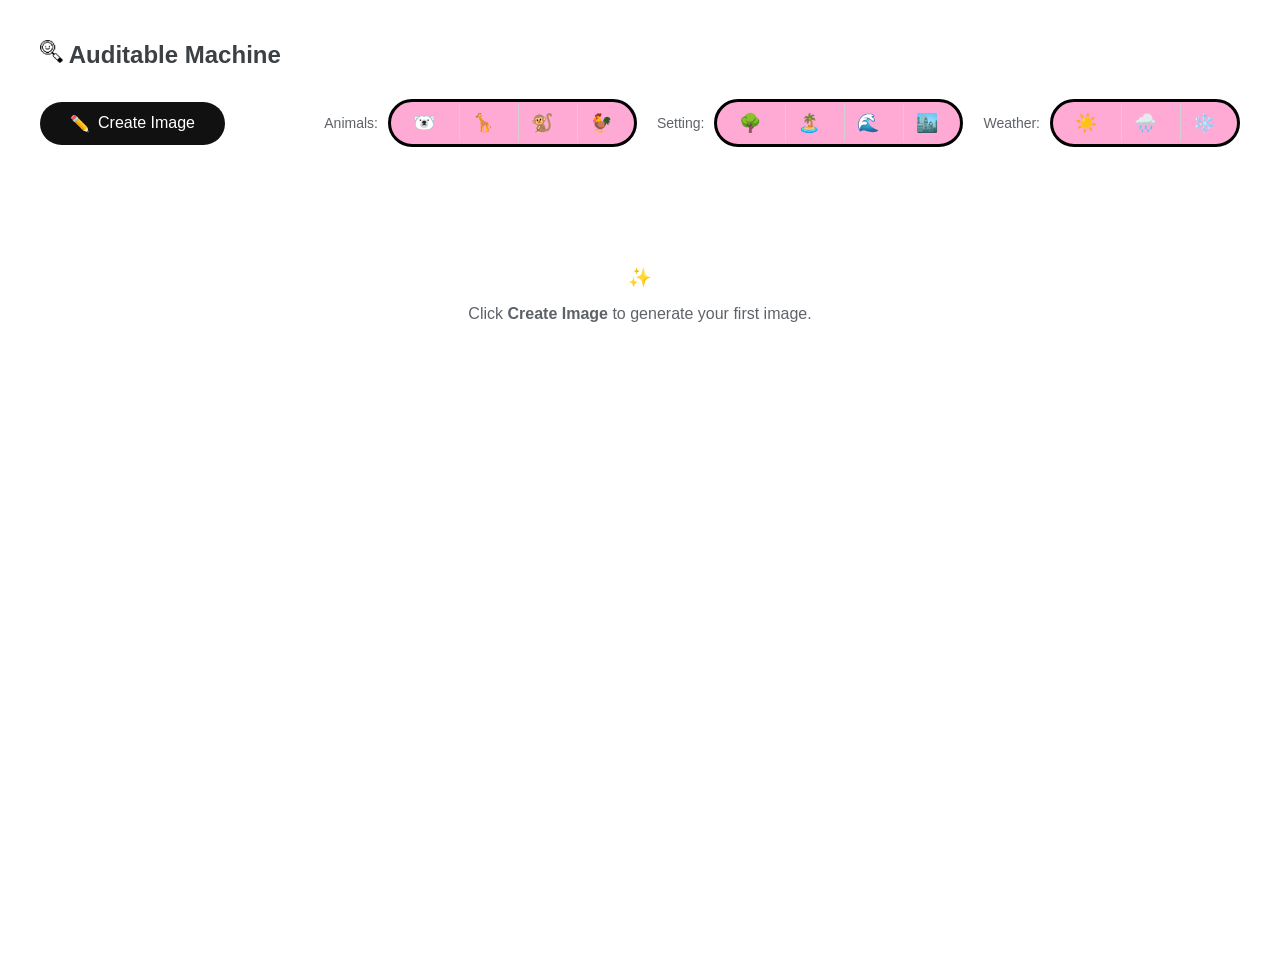
==== dk.html @ 0e52a174 "new color scheme" ====
<!DOCTYPE html>
<html lang="en">
<head>
    <meta charset="UTF-8">
    <meta name="viewport" content="width=device-width, initial-scale=1.0">
    <title>Auditable Machine</title>
    <link rel="stylesheet" href="style.css">
</head>
<body>

    <header>
        <h1><img style='display:inline;' src='glass.png' width="23px" height="23px"/> Auditable Machine </h1>
    </header>

    <section class="controls">
        <button class="btn-create" id="create">
            <span>✏️</span> Create Image
        </button>

    <div class="filter-group">
    <div class="filter-section">
        <span>Animals:</span>
        <div class="filter-bar" data-type="animal">
            <div class="filter-item" data-value="polarBear">🐻‍❄️</div>
            <div class="filter-item" data-value="giraffe">🦒</div>
            <div class="filter-item" data-value="monkey">🐒</div>
            <div class="filter-item" data-value="chicken">🐓</div>
        </div>
    </div>

    <div class="filter-section">
        <span>Setting:</span>
        <div class="filter-bar" data-type="setting">
            <div class="filter-item" data-value="forest">🌳</div>
            <div class="filter-item" data-value="beach">🏝️</div>
            <div class="filter-item" data-value="ocean">🌊</div>
            <div class="filter-item" data-value="city">🏙️</div>
        </div>
    </div>

    <div class="filter-section">
        <span>Weather:</span>
        <div class="filter-bar" data-type="weather">
            <div class="filter-item" data-value="sunny">☀️</div>
            <div class="filter-item" data-value="rainy">🌧️</div>
            <div class="filter-item" data-value="snowy">❄️</div>
        </div>
    </div>
</div>

    </section>

    <main class="gallery-grid" id="gallery">
    </main>
    </main>


    <div id="createModal" class="modal-overlay">
    <div class="modal-content">
        <div class="modal-header">
            <h2 style="margin:0; font-size: 1.2rem;">Create New Image</h2>
            <button class="close-btn" id="closeModal">&times;</button>
        </div>
        
        <div class="modal-body">
    <div class="modal-filter-section">
        <label for="modal-animal"></label>
        <select id="modal-animal" class="modal-select">
            <option value="" disabled selected>Animal</option>
            <option value="polarBear">🐻‍❄️</option>
            <option value="giraffe">🦒</option>
            <option value="monkey">🐒</option>
            <option value="chicken">🐓</option>
        </select>
    </div>

    <div class="modal-filter-section">
        <label for="modal-setting"></label>
        <select id="modal-setting" class="modal-select">
            <option value="" disabled selected>Setting</option>
            <option value="forest">🌳</option>
            <option value="beach">🏝️</option>
            <option value="ocean">🌊</option>
            <option value="city">🏙️</option>
        </select>
    </div>

    <div class="modal-filter-section">
        <label for="modal-weather"></label>
        <select id="modal-weather" class="modal-select">
            <option value="" disabled selected>Weather</option>
            <option value="sunny">☀️</option>
            <option value="rainy">🌧️</option>
            <option value="snowy">❄️</option>
        </select>
    </div>
</div>
    <div id="resultPreview" style="display: none; margin-top: 5px; text-align: center;">
    <div class="image-container" id="previewContainer">
        </div>
    <button class="btn-generate" id="addToDatasetBtn" style="margin-top: 15px;">Add to dataset</button>
    <button id="tryAgainBtn" style="background:none; border:none; color:#666; cursor:pointer; margin-top:10px;">Try another combination</button>
</div>

            <button class="btn-generate" id="generateBtn">Generate Image</button>
        </div>
    </div>
</div>
    <script src="monkey.js"></script>
    <script src="polarBear.js"></script>
    <script src="giraffe.js"></script>
    <script src="chicken.js"></script>
    <script src="main.js"></script>
</body>
</html>
---- style.css ----
:root {
            --primary-blue: #1a73e8;
            --bg-gray: #f8f9fa;
            --text-dark: #3c4043;
            --border-radius: 20px;
        }

        body {
            font-family: 'Segoe UI', Tahoma, Geneva, Verdana, sans-serif;
            background-color: #f4f4f400;
            color: var(--text-dark);
            margin: 0;
            padding: 40px;
            min-height: 100vh;
        }

        /* Header Styles */
        header {
            display: flex;
            align-items: center;
            gap: 10px;
            margin-bottom: 30px;
        }

        .logo-icon { font-size: 28px; }
        h1 { font-size: 24px; font-weight: 600; margin: 0; }

        /* Controls Section */
        .controls {
            display: flex;
            justify-content: space-between;
            align-items: center;
            margin-bottom: 40px;
        }

        .btn-create {
            background-color: #111111;
            color: white;
            border: none;
            padding: 12px 30px;
            border-radius: 30px;
            font-size: 16px;
            cursor: pointer;
            display: flex;
            align-items: center;
            gap: 8px;
            transition: background 0.2s;
        }

        .btn-create:hover { background-color: #2b2b2b; }

        .filter-container {
            display: flex;
            align-items: center;
            gap: 15px;
        }

        .filter-bar {
            background: #FEAAD4;
            padding: 5px 15px;
            border-radius: 30px;
            display: flex;
            align-items: center;
            gap: 12px;
            border: 3px solid #000000;
        }

        /* Grid Layout */
        .gallery-grid {
            display: grid;
            grid-template-columns: repeat(auto-fill, minmax(300px, 1fr));
            gap: 30px;
        }

        .card {
            display: flex;
            flex-direction: column;
            gap: 10px;
        }

        .image-container {
            width: 100%;
            aspect-ratio: 16 / 10;
            background-color: #a60074; /* Dark placeholder like the bottom rows */
            border-radius: var(--border-radius);
            overflow: hidden;
            position: relative;
        }

        .image-container img {
            width: 100%;
            height: 100%;
            object-fit: cover;
        }

        /* Visual Dimming for lower rows as seen in your image */
        .dimmed { opacity: 0.4; filter: grayscale(50%); }

        .card-footer {
            display: flex;
            gap: 5px;
            font-size: 18px;
            padding-left: 5px;
        }


/* style.css */

.filter-group {
    display: flex;
    flex-wrap: wrap;
    gap: 20px;
    align-items: center;
    margin-bottom: 0px;
}

.filter-section {
    display: flex;
    align-items: center;
    gap: 10px;
}

.filter-section span {
    font-size: 14px;
    font-weight: 500;
    color: #5f6368;
}

.filter-bar {
    display: flex;
    background-color: #FEAAD4; /* The light gray pill */
    border-radius: 25px;
    padding: 2px 10px;
    overflow: hidden;
}

.filter-item {
    padding: 8px 12px;
    cursor: pointer;
    font-size: 18px;
    display: flex;
    align-items: center;
    border-left: 1px solid #d1d1d1; /* The vertical dividers */
    transition: background 0.2s;
}

.filter-item:first-child {
    border-left: none;
}

/* Highlighted state */
.filter-item.active {
    background-color: #ec4f9d; /* Subtle selection gray */
    font-weight: bold;
}

.filter-item:hover:not(.active) {
    background-color: #f1f1f1;
}


/* Add to style.css */

/* style.css */

.modal-overlay {
    /* This is the magic part */
    display: none; /* Hidden by default, JS turns this to 'flex' */
    position: fixed; /* Stays in the same place even if you scroll */
    z-index: 9999; /* Higher than everything else on the page */
    left: 0;
    top: 0;
    width: 100%;
    height: 100%;
    
    /* This centers the white box */
    justify-content: center; 
    align-items: center;
    
    /* The background dimming effect */
    background-color: rgba(0, 0, 0, 0.6); 
    backdrop-filter: blur(5px); /* Modern blurry background */
}

.modal-content {
    background-color: white;
    padding: 30px;
    border-radius: 24px;
    width: 90%;
    max-width: 450px;
    /* This is the anchor for the X button */
    position: relative; 
    box-shadow: 0 20px 40px rgba(0,0,0,0.3);
}

.modal-header h2 {
    margin-top: 0; /* Ensures the title doesn't push things down */
    font-size: 1.25rem;
}

/* style.css */

.modal-body {
    display: flex;
    flex-direction: row;
    gap: 12px;
    margin: 25px 0;
}

.modal-filter-section {
    flex: 1;
}

.modal-select {
    width: 100%;
    background-color: #e8e8e8;
    border: 1px solid #dcdcdc;
    border-radius: 30px; 
    
    /* Increased font-size for bigger emojis */
    font-size: 22px; 
    
    /* Adjust padding to keep the pill shape balanced with larger text */
    padding: 8px 35px 8px 15px; 
    
    color: #444;
    cursor: pointer;
    outline: none;
    appearance: none;
    -webkit-appearance: none;
    
    
    
    transition: all 0.2s ease;
}

.modal-select:hover {
    background-color: #dfdfdf;
}

.modal-select:focus {
    border-color: #000000;
    background-color: #ffffff;
    box-shadow: 0 0 0 3px rgba(26, 115, 232, 0.1);
}

/* Ensure the button is also styled nicely */
.btn-generate {
    width: 100%;
    background-color: #111111;
    color: white;
    border: none;
    padding: 14px;
    border-radius: 30px; /* Matching the pill shape */
    font-weight: 600;
    cursor: pointer;
    transition: background 0.2s;
}

.btn-generate:hover {
    background-color: #2b2b2b;
}

.btn-generate:hover {
    background-color: #000000;
}

.close-btn {
    /* Take it out of the normal text flow */
    position: absolute; 
    top: 15px;
    right: 20px;
    
    background: none;
    border: none;
    font-size: 24px;
    font-weight: bold;
    color: #888;
    cursor: pointer;
    line-height: 1;
    padding: 5px;
}

.close-btn:hover {
    color: #333; /* Darkens when you hover over it */
}

.modal-filter-section {
    margin-bottom: 20px;
}

.modal-filter-section p {
    margin: 0 0 8px 0;
    font-size: 14px;
    font-weight: bold;
    color: #555;
}

.popup-bar {
    justify-content: center; /* Center emojis in the popup */
    background-color: #f0f0f0;
}

.btn-generate {
    width: 100%;
    background-color: #000000;
    color: white;
    border: none;
    padding: 15px;
    border-radius: 12px;
    font-size: 16px;
    font-weight: 600;
    cursor: pointer;
    margin-top: 10px;
    transition: background 0.2s;
}

.btn-generate:hover {
    background-color: #b0156a;
}

@media (max-width: 480px) {
    .modal-body {
        flex-direction: column;
    }
}
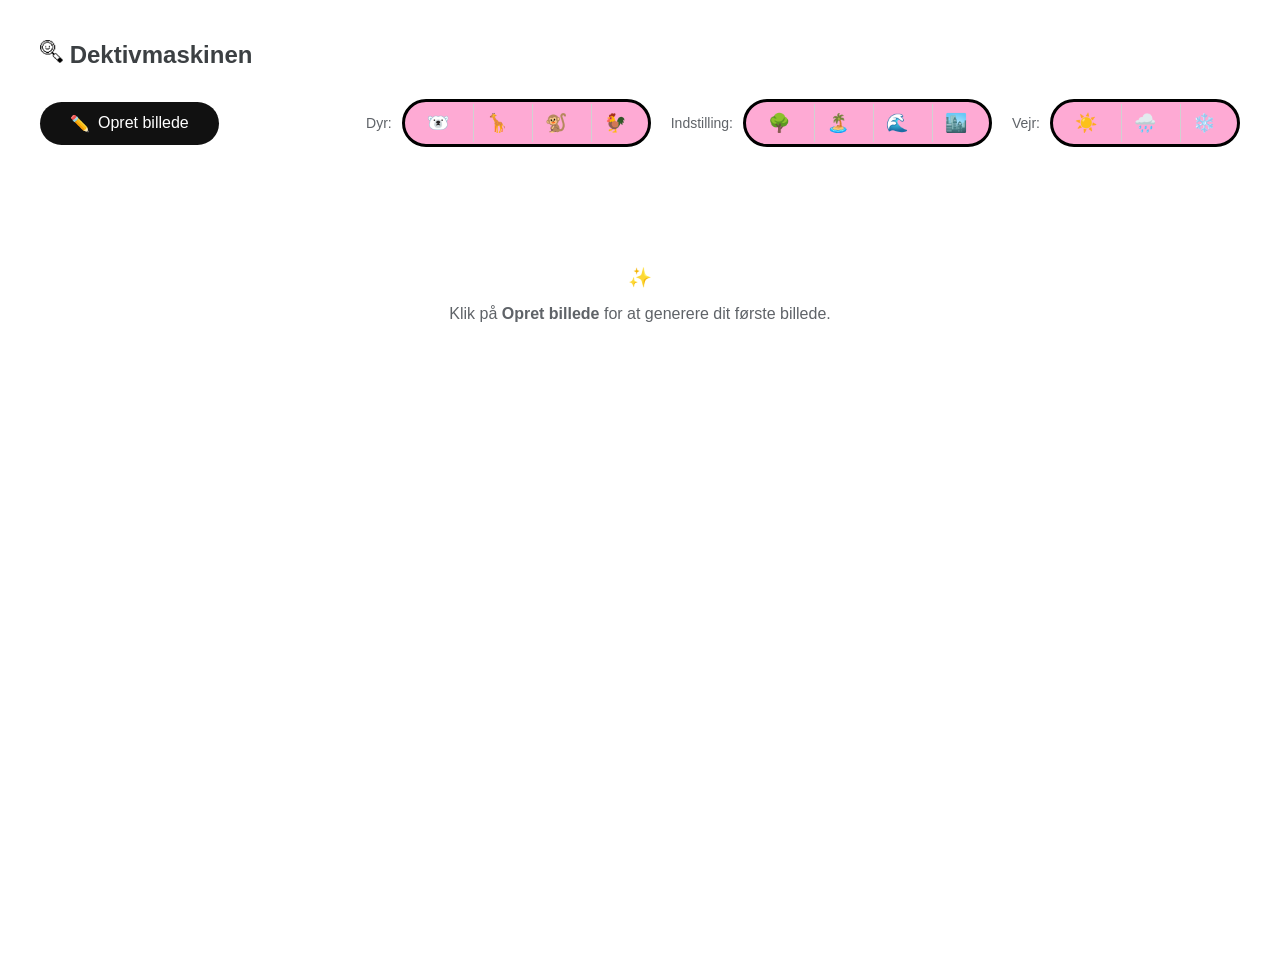
==== commit 84b03e58: "dk" ====
--- a/dk.html
+++ b/dk.html
@@ -1,25 +1,25 @@
 <!DOCTYPE html>
-<html lang="en">
+<html lang="dk">
 <head>
     <meta charset="UTF-8">
     <meta name="viewport" content="width=device-width, initial-scale=1.0">
-    <title>Auditable Machine</title>
+    <title>Dektivmaskinen</title>
     <link rel="stylesheet" href="style.css">
 </head>
 <body>
 
     <header>
-        <h1><img style='display:inline;' src='glass.png' width="23px" height="23px"/> Auditable Machine </h1>
+        <h1><img style='display:inline;' src='glass.png' width="23px" height="23px"/> Dektivmaskinen </h1>
     </header>
 
     <section class="controls">
         <button class="btn-create" id="create">
-            <span>✏️</span> Create Image
+            <span>✏️</span> Opret billede
         </button>
 
     <div class="filter-group">
     <div class="filter-section">
-        <span>Animals:</span>
+        <span>Dyr:</span>
         <div class="filter-bar" data-type="animal">
             <div class="filter-item" data-value="polarBear">🐻‍❄️</div>
             <div class="filter-item" data-value="giraffe">🦒</div>
@@ -29,7 +29,7 @@
     </div>
 
     <div class="filter-section">
-        <span>Setting:</span>
+        <span>Indstilling:</span>
         <div class="filter-bar" data-type="setting">
             <div class="filter-item" data-value="forest">🌳</div>
             <div class="filter-item" data-value="beach">🏝️</div>
@@ -39,7 +39,7 @@
     </div>
 
     <div class="filter-section">
-        <span>Weather:</span>
+        <span>Vejr:</span>
         <div class="filter-bar" data-type="weather">
             <div class="filter-item" data-value="sunny">☀️</div>
             <div class="filter-item" data-value="rainy">🌧️</div>
@@ -58,7 +58,7 @@
     <div id="createModal" class="modal-overlay">
     <div class="modal-content">
         <div class="modal-header">
-            <h2 style="margin:0; font-size: 1.2rem;">Create New Image</h2>
+            <h2 style="margin:0; font-size: 1.2rem;">Opret nyt billede</h2>
             <button class="close-btn" id="closeModal">&times;</button>
         </div>
         
@@ -66,7 +66,7 @@
     <div class="modal-filter-section">
         <label for="modal-animal"></label>
         <select id="modal-animal" class="modal-select">
-            <option value="" disabled selected>Animal</option>
+            <option value="" disabled selected>Dyr</option>
             <option value="polarBear">🐻‍❄️</option>
             <option value="giraffe">🦒</option>
             <option value="monkey">🐒</option>
@@ -77,7 +77,7 @@
     <div class="modal-filter-section">
         <label for="modal-setting"></label>
         <select id="modal-setting" class="modal-select">
-            <option value="" disabled selected>Setting</option>
+            <option value="" disabled selected>Indstilling</option>
             <option value="forest">🌳</option>
             <option value="beach">🏝️</option>
             <option value="ocean">🌊</option>
@@ -88,7 +88,7 @@
     <div class="modal-filter-section">
         <label for="modal-weather"></label>
         <select id="modal-weather" class="modal-select">
-            <option value="" disabled selected>Weather</option>
+            <option value="" disabled selected>Vejr</option>
             <option value="sunny">☀️</option>
             <option value="rainy">🌧️</option>
             <option value="snowy">❄️</option>
@@ -98,11 +98,11 @@
     <div id="resultPreview" style="display: none; margin-top: 5px; text-align: center;">
     <div class="image-container" id="previewContainer">
         </div>
-    <button class="btn-generate" id="addToDatasetBtn" style="margin-top: 15px;">Add to dataset</button>
-    <button id="tryAgainBtn" style="background:none; border:none; color:#666; cursor:pointer; margin-top:10px;">Try another combination</button>
+    <button class="btn-generate" id="addToDatasetBtn" style="margin-top: 15px;">Føj til datasæt </button>
+    <button id="tryAgainBtn" style="background:none; border:none; color:#666; cursor:pointer; margin-top:10px;">Prøv en anden kombination</button>
 </div>
 
-            <button class="btn-generate" id="generateBtn">Generate Image</button>
+            <button class="btn-generate" id="generateBtn">Generer billede</button>
         </div>
     </div>
 </div>
@@ -110,6 +110,6 @@
     <script src="polarBear.js"></script>
     <script src="giraffe.js"></script>
     <script src="chicken.js"></script>
-    <script src="main.js"></script>
+    <script src="maindk.js"></script>
 </body>
 </html>
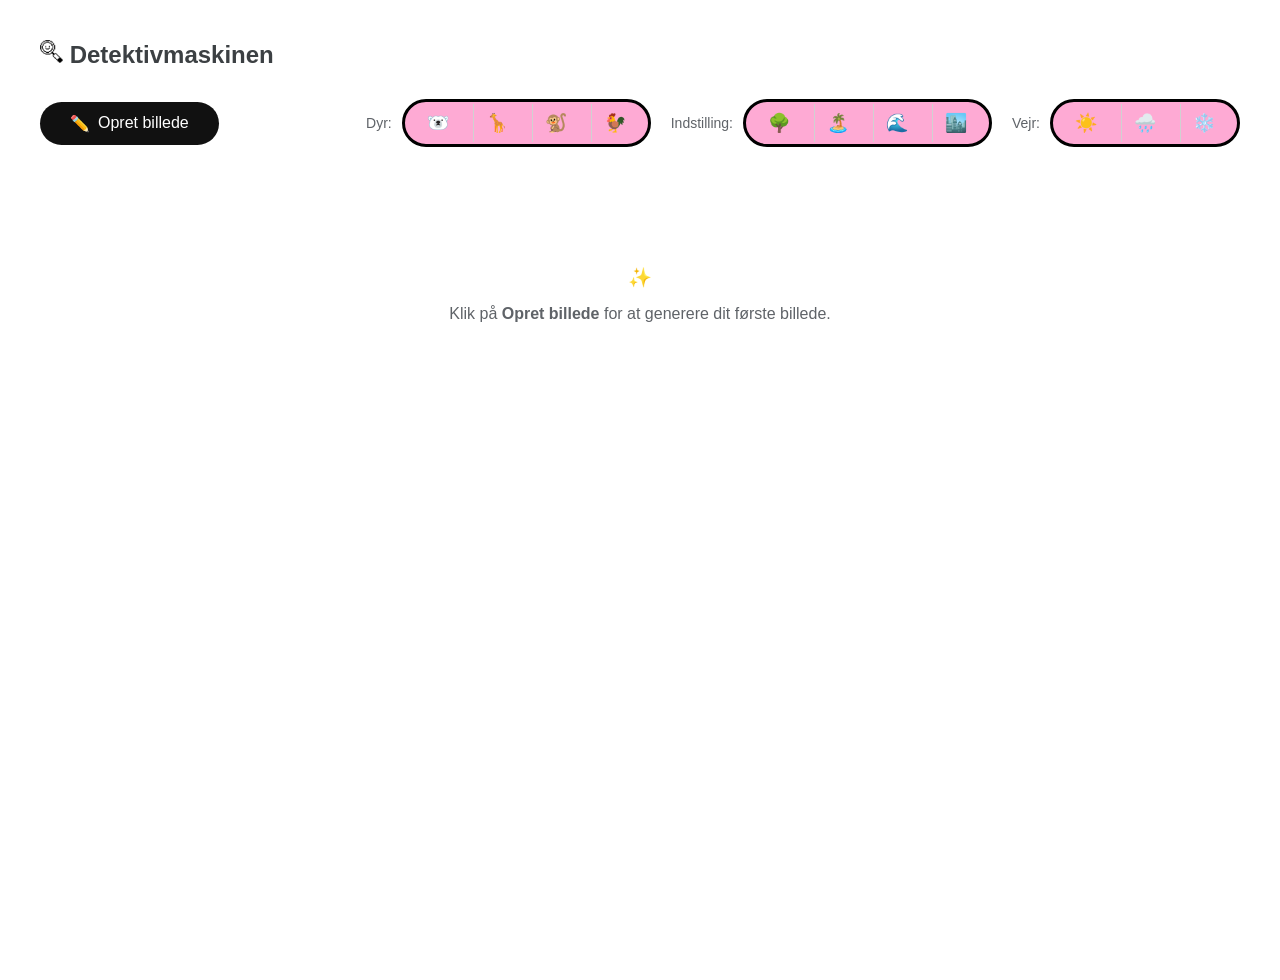
==== commit 06255fd4: "fix title" ====
--- a/dk.html
+++ b/dk.html
@@ -3,13 +3,13 @@
 <head>
     <meta charset="UTF-8">
     <meta name="viewport" content="width=device-width, initial-scale=1.0">
-    <title>Dektivmaskinen</title>
+    <title>Detektivmaskinen</title>
     <link rel="stylesheet" href="style.css">
 </head>
 <body>
 
     <header>
-        <h1><img style='display:inline;' src='glass.png' width="23px" height="23px"/> Dektivmaskinen </h1>
+        <h1><img style='display:inline;' src='glass.png' width="23px" height="23px"/> Detektivmaskinen </h1>
     </header>
 
     <section class="controls">
